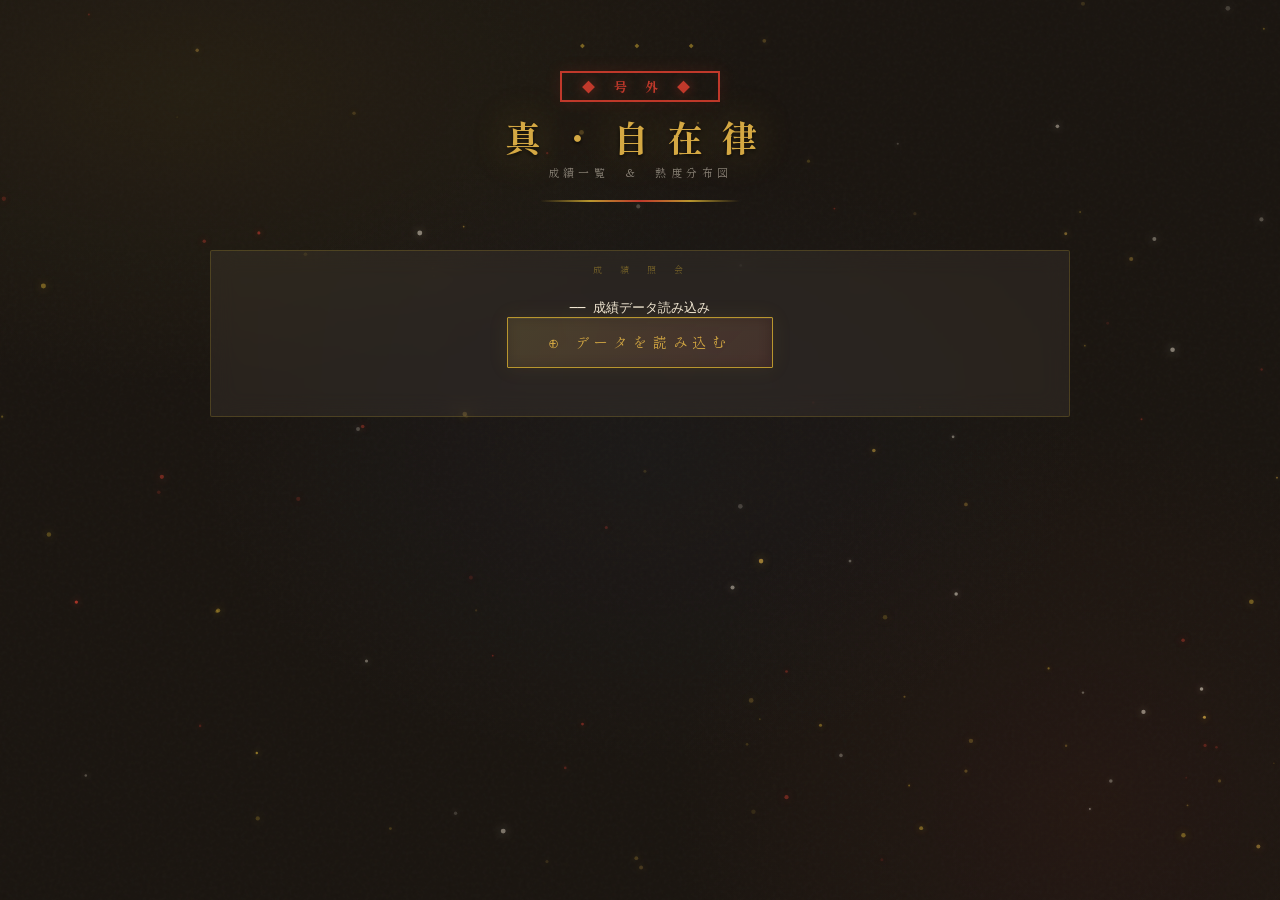
==== calc.html @ 0fa03306 "Update calc.html" ====
<!DOCTYPE html>
<html lang="ja">
<head>
<meta charset="UTF-8">
<meta name="viewport" content="width=device-width, initial-scale=1.0">
<title>自在律 成績計算機</title>
<style>
  @import url('https://fonts.googleapis.com/css2?family=Shippori+Mincho:wght@400;500;600;700;800&family=DM+Mono:wght@300;400;500&family=Noto+Serif+JP:wght@400;700&display=swap');

  :root {
    --bg:        #1a1510;
    --bg2:       #221c15;
    --paper:     #f2e8d5;
    --paper2:    #e8dcc4;
    --ink:       #1a1208;
    --red:       #c0392b;
    --red2:      #e74c3c;
    --gold:      #b8962e;
    --gold2:     #d4a843;
    --indigo:    #2c3e6b;
    --green:     #2d6b3e;
    --surface:   rgba(242,232,213,0.08);
    --surface2:  rgba(242,232,213,0.13);
    --glass:     rgba(242,232,213,0.06);
    --border:    rgba(184,150,46,0.25);
    --border2:   rgba(184,150,46,0.5);
    --text:      #f2e8d5;
    --text-muted: rgba(242,232,213,0.5);
    --text-dim:  rgba(242,232,213,0.2);
    --hit:       #4caf78;
    --miss:      #e05252;
  }

  *, *::before, *::after { box-sizing: border-box; margin: 0; padding: 0; }

  html, body {
    min-height: 100vh;
    background: var(--bg);
    color: var(--text);
    font-family: 'DM Mono', monospace;
    font-size: 13px;
  }

  /* ── ノイズ・グラデ背景 ── */
  body::before {
    content: '';
    position: fixed; inset: 0; pointer-events: none; z-index: 0;
    background:
      radial-gradient(ellipse 80% 60% at 15% 10%, rgba(184,150,46,0.07) 0%, transparent 55%),
      radial-gradient(ellipse 60% 80% at 85% 90%, rgba(192,57,43,0.06) 0%, transparent 55%),
      radial-gradient(ellipse 50% 50% at 50% 50%, rgba(44,62,107,0.08) 0%, transparent 70%);
  }
  body::after {
    content: '';
    position: fixed; inset: 0; pointer-events: none; z-index: 1;
    background-image: url("data:image/svg+xml,%3Csvg viewBox='0 0 256 256' xmlns='http://www.w3.org/2000/svg'%3E%3Cfilter id='noise'%3E%3CfeTurbulence type='fractalNoise' baseFrequency='0.9' numOctaves='4' stitchTiles='stitch'/%3E%3C/filter%3E%3Crect width='100%25' height='100%25' filter='url(%23noise)' opacity='0.04'/%3E%3C/svg%3E");
    opacity: 0.6;
  }

  #app { max-width: 900px; margin: 0 auto; padding: 40px 20px; position: relative; z-index: 2; }

  /* ── ヘッダー ── */
  header {
    text-align: center;
    margin-bottom: 48px;
    position: relative;
  }
  header::before {
    content: '◆　　　◆　　　◆';
    display: block;
    font-size: 8px;
    color: var(--gold);
    letter-spacing: 0.8em;
    margin-bottom: 20px;
    opacity: 0.6;
  }
  header::after {
    content: '';
    display: block;
    height: 2px;
    margin: 20px auto 0;
    width: 200px;
    background: linear-gradient(90deg, transparent, var(--gold), var(--red), var(--gold), transparent);
  }
  .title-jp {
    font-family: 'Shippori Mincho', serif;
    font-size: clamp(22px, 6vw, 36px);
    font-weight: 700;
    color: var(--gold2);
    letter-spacing: 0.5em;
    line-height: 1;
    text-shadow: 0 0 40px rgba(184,150,46,0.4), 0 2px 4px rgba(0,0,0,0.8);
  }
  .title-sub {
    font-family: 'Shippori Mincho', serif;
    font-size: 11px;
    color: var(--text-muted);
    letter-spacing: 0.4em;
    margin-top: 10px;
  }
  .title-stamp {
    display: inline-block;
    border: 2px solid var(--red);
    color: var(--red);
    font-family: 'Shippori Mincho', serif;
    font-weight: 700;
    font-size: 13px;
    letter-spacing: 0.6em;
    padding: 4px 20px;
    margin-bottom: 16px;
    text-shadow: 0 0 12px rgba(192,57,43,0.5);
    box-shadow: 0 0 16px rgba(192,57,43,0.15), inset 0 0 8px rgba(192,57,43,0.05);
  }

  /* ── ガラスカード共通 ── */
  .glass {
    background: var(--glass);
    backdrop-filter: blur(16px) saturate(180%);
    -webkit-backdrop-filter: blur(16px) saturate(180%);
    border: 1px solid var(--border);
    border-radius: 2px;
    position: relative;
  }
  .glass::before {
    content: '';
    position: absolute; inset: 0;
    border-radius: 2px;
    background: linear-gradient(135deg, rgba(242,232,213,0.05) 0%, transparent 60%);
    pointer-events: none;
  }

  /* ── Sheets ゾーン ── */
  #sheets-zone {
    padding: 48px 24px;
    text-align: center;
    background: var(--glass);
    backdrop-filter: blur(12px);
    -webkit-backdrop-filter: blur(12px);
    border: 1px solid var(--border);
    border-radius: 2px;
    position: relative;
    overflow: hidden;
  }
  #sheets-zone::after {
    content: '成　績　照　会';
    position: absolute; top: 12px; left: 50%; transform: translateX(-50%);
    font-family: 'Shippori Mincho', serif;
    font-size: 9px; letter-spacing: 0.5em;
    color: var(--gold); opacity: 0.5;
  }
  #sheets-load-btn {
    background: linear-gradient(135deg, rgba(184,150,46,0.15), rgba(192,57,43,0.1));
    backdrop-filter: blur(8px);
    border: 1px solid var(--gold);
    color: var(--gold2);
    padding: 14px 40px;
    border-radius: 1px;
    cursor: pointer;
    font-family: 'Shippori Mincho', serif;
    font-size: 14px;
    letter-spacing: 0.4em;
    transition: all 0.3s;
    box-shadow: 0 0 20px rgba(184,150,46,0.1), inset 0 1px 0 rgba(255,255,255,0.05);
  }
  #sheets-load-btn:hover {
    background: linear-gradient(135deg, rgba(184,150,46,0.3), rgba(192,57,43,0.2));
    box-shadow: 0 0 30px rgba(184,150,46,0.25);
    color: var(--gold2);
  }
  #sheets-load-btn:disabled { opacity: 0.3; cursor: not-allowed; }
  #sheets-status { font-size: 11px; margin-top: 16px; display: none; font-family: 'Shippori Mincho', serif; letter-spacing: 0.1em; }
  #sheets-status.visible { display: block; }
  #sheets-status.loading { color: var(--gold); animation: pulse 1.5s infinite; }
  #sheets-status.ok  { color: var(--hit); }
  #sheets-status.err { color: var(--miss); }

  /* ── file-info ── */
  #file-info { display: none; background: var(--surface); border: 1px solid var(--border); padding: 14px 20px; margin-top: 12px; align-items: center; gap: 12px; }
  #file-info.visible { display: flex; }
  .file-name { color: var(--gold2); flex: 1; font-family: 'Shippori Mincho', serif; letter-spacing: 0.1em; }
  .file-rows { color: var(--text-muted); font-size: 11px; }

  /* ── 期間フィルタ ── */
  #period-filter {
    display: none; background: var(--surface);
    backdrop-filter: blur(8px);
    border: 1px solid var(--border);
    padding: 14px 20px; margin-top: 12px;
    gap: 12px; align-items: center; flex-wrap: wrap;
  }
  #period-filter.visible { display: flex; }
  .period-label { font-family: 'Shippori Mincho', serif; font-size: 12px; color: var(--gold); letter-spacing: 0.2em; }
  #period-filter input[type="date"] {
    background: rgba(0,0,0,0.3); border: 1px solid var(--border);
    color: var(--text); padding: 6px 10px;
    font-family: 'DM Mono', monospace; font-size: 12px; border-radius: 1px;
  }
  #period-filter input[type="date"]:focus { outline: none; border-color: var(--gold); }
  .period-sep { color: var(--text-muted); }
  #period-count { font-size: 11px; color: var(--gold2); margin-left: auto; }

  /* ── divider ── */
  .divider {
    height: 1px;
    background: linear-gradient(90deg, transparent, var(--border2), transparent);
    margin: 32px 0;
    position: relative;
  }
  .divider::after {
    content: '◇';
    position: absolute; left: 50%; top: 50%;
    transform: translate(-50%, -50%);
    color: var(--gold); font-size: 8px;
    background: var(--bg); padding: 0 8px;
  }

  /* ── section-title ── */
  .section-title {
    font-family: 'Shippori Mincho', serif;
    font-size: 13px; font-weight: 600;
    color: var(--gold2); letter-spacing: 0.3em;
    margin-bottom: 16px; padding-bottom: 10px;
    border-bottom: 1px solid var(--border);
    display: flex; align-items: center; gap: 8px;
  }
  .section-title::before { content: '▍'; color: var(--red); font-size: 16px; }

  /* ── アニメ ── */
  @keyframes fadeIn { from { opacity: 0; transform: translateY(10px); } to { opacity: 1; transform: translateY(0); } }
  @keyframes pulse  { 0%,100% { opacity: 0.4; } 50% { opacity: 1; } }

  /* ── Results ── */
  #results { display: none; margin-top: 32px; animation: fadeIn 0.5s ease; }
  #results.visible { display: block; }

  /* ── stat-card ── */
  .stats-grid { display: grid; grid-template-columns: repeat(auto-fit, minmax(140px, 1fr)); gap: 12px; margin-bottom: 32px; }
  .stat-card {
    background: var(--glass);
    backdrop-filter: blur(16px) saturate(200%);
    -webkit-backdrop-filter: blur(16px) saturate(200%);
    border: 1px solid var(--border);
    padding: 16px; position: relative; overflow: hidden;
    transition: transform 0.2s, box-shadow 0.2s;
  }
  .stat-card:hover { transform: translateY(-2px); box-shadow: 0 8px 32px rgba(0,0,0,0.3); }
  .stat-card::before { content: ''; position: absolute; top: 0; left: 0; right: 0; height: 2px; background: var(--gold); opacity: 0.5; }
  .stat-card::after  { content: ''; position: absolute; top: 0; right: 0; width: 40px; height: 40px; background: radial-gradient(circle at top right, rgba(184,150,46,0.08), transparent); }
  .stat-card.accent2::before { background: var(--indigo); }
  .stat-card.hit::before     { background: var(--hit); opacity: 1; }
  .stat-card.miss::before    { background: var(--miss); opacity: 1; }
  .stat-label { font-family: 'Shippori Mincho', serif; font-size: 10px; color: var(--text-muted); letter-spacing: 0.2em; margin-bottom: 10px; }
  .stat-value { font-size: 26px; font-weight: 500; color: var(--text); line-height: 1; font-family: 'DM Mono', monospace; }
  .stat-value.pct::after { content: '%'; font-size: 13px; color: var(--text-muted); margin-left: 2px; }
  .stat-sub { font-size: 10px; color: var(--text-muted); margin-top: 6px; }

  /* ── table ── */
  .table-wrap {
    background: var(--glass);
    backdrop-filter: blur(12px);
    -webkit-backdrop-filter: blur(12px);
    border: 1px solid var(--border);
    overflow-x: auto; /* スマホ横スクロール */
    margin-bottom: 32px;
    -webkit-overflow-scrolling: touch;
  }
  table { width: 100%; border-collapse: collapse; min-width: 480px; }
  thead th {
    background: rgba(184,150,46,0.08);
    padding: 10px 14px; text-align: left;
    font-family: 'Shippori Mincho', serif;
    font-size: 10px; color: var(--gold); letter-spacing: 0.2em;
    border-bottom: 1px solid var(--border2); white-space: nowrap;
  }
  tbody td { padding: 10px 14px; border-bottom: 1px solid var(--border); font-size: 12px; white-space: nowrap; }
  tbody tr:last-child td { border-bottom: none; }
  tbody tr:hover td { background: rgba(184,150,46,0.04); }

  .val-good    { color: var(--hit); }
  .val-bad     { color: var(--miss); }
  .val-neutral { color: var(--gold2); }
  .val-muted   { color: var(--text-muted); }

  /* ── 外れ解剖 ── */

  .miss-grid { display: grid; grid-template-columns: repeat(auto-fit, minmax(180px, 1fr)); gap: 16px; margin-bottom: 24px; }
  .miss-card {
    background: var(--glass);
    backdrop-filter: blur(12px);
    -webkit-backdrop-filter: blur(12px);
    border: 1px solid var(--border);
    padding: 16px;
  }
  .miss-card-title {
    font-family: 'Shippori Mincho', serif;
    font-size: 10px; color: var(--gold); letter-spacing: 0.2em;
    margin-bottom: 12px; padding-bottom: 8px;
    border-bottom: 1px solid var(--border);
  }
  .miss-row { display: flex; justify-content: space-between; align-items: center; padding: 5px 0; border-bottom: 1px solid var(--border); font-size: 12px; }
  .miss-row:last-child { border-bottom: none; }
  .miss-bar-wrap { flex: 1; margin: 0 10px; height: 2px; background: var(--border); }
  .miss-bar { height: 100%; background: linear-gradient(90deg, var(--red), var(--red2)); transition: width 0.5s ease; }
  .miss-pct   { color: var(--miss); font-size: 11px; min-width: 36px; text-align: right; }
  .miss-label { color: var(--text); min-width: 60px; font-family: 'Shippori Mincho', serif; }
  .miss-count { color: var(--text-muted); font-size: 11px; min-width: 28px; }

  /* ── TAB ── */
  .face-tabs { display: none; margin-top: 24px; border-bottom: 1px solid var(--border); }
  .face-tabs.visible { display: flex; }
  .face-tab {
    padding: 12px 24px;
    font-family: 'Shippori Mincho', serif;
    font-size: 13px; color: var(--text-muted);
    cursor: pointer; border: none;
    border-bottom: 2px solid transparent;
    background: none; letter-spacing: 0.3em; transition: all 0.2s;
  }
  .face-tab:hover { color: var(--text); }
  .face-tab.active { color: var(--gold2); border-bottom-color: var(--gold2); }
  .face-tab.ura.active { color: var(--miss); border-bottom-color: var(--miss); }
  .face-panel { display: none; }
  .face-panel.active { display: block; }

  /* ── EV ── */
  .ev-grid { display: grid; grid-template-columns: repeat(auto-fit, minmax(170px, 1fr)); gap: 12px; margin-bottom: 24px; }
  .ev-card {
    background: var(--glass);
    backdrop-filter: blur(16px);
    -webkit-backdrop-filter: blur(16px);
    border: 1px solid var(--border);
    padding: 16px; position: relative; overflow: hidden;
  }
  .ev-card::before { content: ''; position: absolute; top: 0; left: 0; right: 0; height: 2px; background: var(--gold); opacity: 0.4; }
  .ev-card.pos::before { background: var(--hit); opacity: 1; }
  .ev-card.neg::before { background: var(--miss); opacity: 1; }
  .ev-label { font-family: 'Shippori Mincho', serif; font-size: 10px; color: var(--text-muted); letter-spacing: 0.2em; margin-bottom: 8px; }
  .ev-value { font-size: 20px; font-weight: 500; line-height: 1; font-family: 'DM Mono', monospace; }
  .ev-sub   { font-size: 11px; color: var(--text-muted); margin-top: 6px; }

  /* ── BEST ── */
  .best-banner {
    background: linear-gradient(135deg, rgba(184,150,46,0.12), rgba(192,57,43,0.08));
    backdrop-filter: blur(16px);
    -webkit-backdrop-filter: blur(16px);
    border: 1px solid var(--gold);
    box-shadow: 0 0 24px rgba(184,150,46,0.1);
    padding: 16px 20px; margin-bottom: 24px;
    display: none; align-items: center; gap: 16px;
  }
  .best-banner.visible { display: flex; }
  .best-icon { font-size: 24px; }
  .best-main { flex: 1; }
  .best-title { font-family: 'Shippori Mincho', serif; font-size: 10px; color: var(--gold); letter-spacing: 0.3em; margin-bottom: 4px; }
  .best-val   { font-size: 20px; color: var(--gold2); font-weight: 500; font-family: 'DM Mono', monospace; }
  .best-detail{ font-family: 'Shippori Mincho', serif; font-size: 11px; color: var(--text-muted); margin-top: 4px; }

  /* ── X POST ── */
  .x-box { background: var(--glass); backdrop-filter: blur(12px); -webkit-backdrop-filter: blur(12px); border: 1px solid var(--border); padding: 20px; margin-bottom: 24px; }
  .x-post-text { width: 100%; background: rgba(0,0,0,0.3); border: 1px solid var(--border); color: var(--text); padding: 12px; font-family: 'DM Mono', monospace; font-size: 12px; line-height: 1.8; resize: vertical; min-height: 160px; }
  .x-post-text:focus { outline: none; border-color: var(--gold); }
  .x-actions { display: flex; gap: 8px; margin-top: 10px; align-items: center; flex-wrap: wrap; }
  .x-char { font-size: 11px; color: var(--text-muted); margin-left: auto; }
  .x-char.over { color: var(--miss); }
  .btn-x {
    background: linear-gradient(135deg, rgba(44,62,107,0.3), rgba(44,62,107,0.1));
    border: 1px solid rgba(100,130,200,0.4); color: #8ab4e8;
    padding: 7px 16px; cursor: pointer;
    font-family: 'Shippori Mincho', serif; font-size: 12px; letter-spacing: 0.15em; transition: all 0.2s;
  }
  .btn-x:hover { background: rgba(44,62,107,0.5); }
  .btn-cp {
    background: transparent; border: 1px solid var(--border); color: var(--text-muted);
    padding: 7px 16px; cursor: pointer;
    font-family: 'Shippori Mincho', serif; font-size: 12px; letter-spacing: 0.1em; transition: all 0.2s;
  }
  .btn-cp:hover { border-color: var(--gold); color: var(--gold); }

  /* ── reset / error ── */
  #reset-btn {
    display: none; background: transparent; border: 1px solid var(--border);
    color: var(--text-muted); padding: 8px 20px; cursor: pointer;
    font-family: 'Shippori Mincho', serif; font-size: 12px; letter-spacing: 0.15em;
    margin-top: 8px; transition: all 0.2s;
  }
  #reset-btn:hover { border-color: var(--red); color: var(--miss); }
  #reset-btn.visible { display: inline-block; }
  .error-msg { color: var(--miss); font-size: 11px; margin-top: 8px; display: none; font-family: 'Shippori Mincho', serif; }
  .error-msg.visible { display: block; }

  /* ── クロス分析 ── */
  .cross-selectors { display: flex; align-items: center; gap: 16px; margin-bottom: 16px; flex-wrap: wrap; }
  .cross-sel-group { display: flex; align-items: center; gap: 8px; }
  .cross-sel-label { font-family: 'Shippori Mincho', serif; font-size: 11px; color: var(--gold); letter-spacing: 0.2em; }
  .cross-sel-sep { font-family: 'Shippori Mincho', serif; font-size: 18px; color: var(--red); opacity: 0.7; }
  .cross-select {
    background: rgba(0,0,0,0.4); border: 1px solid var(--border);
    color: var(--text); padding: 6px 12px;
    font-family: 'Shippori Mincho', serif; font-size: 12px;
    letter-spacing: 0.1em; cursor: pointer;
    backdrop-filter: blur(8px);
  }
  .cross-select:focus { outline: none; border-color: var(--gold); }
  .cross-legend { display: flex; align-items: center; gap: 16px; margin-bottom: 12px; flex-wrap: wrap; }
  .legend-item { display: flex; align-items: center; gap: 6px; font-size: 11px; color: var(--text-muted); font-family: 'Shippori Mincho', serif; }
  .legend-dot { width: 10px; height: 10px; border-radius: 50%; display: inline-block; }
  .legend-note { font-size: 10px; color: var(--text-dim); margin-left: auto; font-family: 'Shippori Mincho', serif; }
  .cross-table { width: 100%; border-collapse: collapse; min-width: 400px; }
  .cross-table th {
    background: rgba(184,150,46,0.08); padding: 8px 12px;
    font-family: 'Shippori Mincho', serif; font-size: 10px;
    color: var(--gold); letter-spacing: 0.15em;
    border-bottom: 1px solid var(--border2); border-right: 1px solid var(--border);
    white-space: nowrap; text-align: center;
  }
  .cross-table th.row-header { text-align: left; min-width: 80px; }
  .cross-table td {
    padding: 7px 10px; border-bottom: 1px solid var(--border); border-right: 1px solid var(--border);
    text-align: center; font-size: 11px; font-family: 'DM Mono', monospace;
    position: relative; transition: background 0.3s;
  }
  .cross-table td.row-label {
    font-family: 'Shippori Mincho', serif; font-size: 11px;
    color: var(--text-muted); text-align: left; white-space: nowrap;
    background: rgba(184,150,46,0.04);
  }
  .cross-table td.sparse { opacity: 0.3; }
  .cross-val { font-size: 12px; font-weight: 500; }
  .cross-count { font-size: 9px; color: var(--text-dim); display: block; margin-top: 2px; }

  /* ── 場別ソート ── */
  .sortable { cursor: pointer; user-select: none; }
  .sortable:hover { color: var(--gold2); }
  .sort-icon { margin-left: 4px; font-size: 8px; opacity: 0.6; }
  .geo-reset-btn {
    background: transparent; border: 1px solid var(--border);
    color: var(--text-muted); padding: 4px 12px; cursor: pointer;
    font-family: 'Shippori Mincho', serif; font-size: 11px;
    letter-spacing: 0.1em; transition: all 0.2s;
  }
  .geo-reset-btn:hover { border-color: var(--gold); color: var(--gold); }
  .venue-header-row { display: flex; align-items: center; gap: 12px; margin-bottom: 16px; padding-bottom: 10px; border-bottom: 1px solid var(--border); }
  .venue-header-row .section-title { margin-bottom: 0; border-bottom: none; padding-bottom: 0; flex: 1; }

  /* ── スマホ対応 ── */
  @media (max-width: 600px) {
    #app { padding: 24px 14px; }
    .stats-grid { grid-template-columns: repeat(2, 1fr); }
    .ev-grid { grid-template-columns: repeat(2, 1fr); }
    .miss-grid { grid-template-columns: 1fr; }
    .face-tab { padding: 10px 14px; font-size: 12px; letter-spacing: 0.15em; }
    .title-jp { letter-spacing: 0.3em; }
    .x-actions { flex-direction: column; align-items: stretch; }
    .x-char { margin-left: 0; }
    .best-banner { flex-direction: column; align-items: flex-start; gap: 8px; }
  }
</style>
</head>
<body>
<canvas id="particle-canvas" style="position:fixed;inset:0;pointer-events:none;z-index:0;"></canvas>
<script>
(function(){
  const canvas = document.getElementById('particle-canvas');
  const ctx = canvas.getContext('2d');
  let W, H, particles = [];

  function resize() {
    W = canvas.width  = window.innerWidth;
    H = canvas.height = window.innerHeight;
  }
  window.addEventListener('resize', resize);
  resize();

  const COLORS = [
    'rgba(184,150,46,',   // 金
    'rgba(212,168,67,',   // 明金
    'rgba(192,57,43,',    // 朱
    'rgba(242,232,213,',  // 紙白
  ];

  function rand(a, b) { return a + Math.random() * (b - a); }

  function Particle() {
    this.reset = function() {
      this.x    = rand(0, W);
      this.y    = rand(0, H);
      this.vx   = rand(-0.3, 0.3);
      this.vy   = rand(-0.6, -0.1);
      this.size = rand(0.8, 2.5);
      this.life = rand(0.4, 1.0);
      this.decay= rand(0.0015, 0.004);
      this.color= COLORS[Math.floor(Math.random() * COLORS.length)];
      this.twinkle = rand(0, Math.PI * 2);
    };
    this.reset();
    this.y = rand(0, H); // 初期位置をバラけさせる
  }

  for (let i = 0; i < 120; i++) particles.push(new Particle());

  function draw() {
    ctx.clearRect(0, 0, W, H);
    particles.forEach(p => {
      p.twinkle += 0.04;
      const alpha = p.life * (0.7 + 0.3 * Math.sin(p.twinkle));
      ctx.beginPath();
      ctx.arc(p.x, p.y, p.size, 0, Math.PI * 2);
      ctx.fillStyle = p.color + alpha + ')';
      ctx.shadowBlur  = p.size * 4;
      ctx.shadowColor = p.color + '0.8)';
      ctx.fill();
      ctx.shadowBlur = 0;

      p.x += p.vx;
      p.y += p.vy;
      p.life -= p.decay;

      if (p.life <= 0 || p.y < -10) p.reset();
    });
    requestAnimationFrame(draw);
  }
  draw();
})();
</script>
<div id="app">

  <header>
    <div class="title-stamp">◆ 号 外 ◆</div>
    <div class="title-jp">真・自在律</div>
    <div class="title-sub">成績一覧　＆　熱度分布図</div>
  </header>

  <div id="sheets-zone">
    <div class="sheets-title">── 成績データ読み込み</div>
    <input type="hidden" id="sheets-id-input" value="1S9U_AR4dM8tKTUTKx3_wAJBLW5x4zB3h7annjv7z8iw">
    <input type="hidden" id="sheets-name-input" value="データ入力">
    <button id="sheets-load-btn" onclick="loadSheet()">⊕ データを読み込む</button>
    <div id="sheets-status"></div>
  </div>

  <div id="file-info">
    <span class="file-name" id="file-name-text">—</span>
    <span class="file-rows" id="file-rows-text">—</span>
  </div>

  <div class="error-msg" id="error-msg"></div>
  <button id="reset-btn" onclick="resetAll()">× リセット</button>

  <!-- 期間フィルタのみ -->
  <div id="period-filter">
    <span class="period-label">期間</span>
    <input type="date" id="f-date-from">
    <span class="period-sep">〜</span>
    <input type="date" id="f-date-to">
    <span id="period-count">— レース</span>
  </div>

  <!-- TAB -->
  <div class="face-tabs" id="face-tabs">
    <button class="face-tab active" onclick="switchFace('omote')">&#34920; &#8212;&#8212; &#21213;&#21106;&#12398;&#35352;&#37682;</button>
    <button class="face-tab ura" onclick="switchFace('ura')">裏 ── 条件別　強度</button>
  </div>
  <!-- omote -->
  <div id="face-omote" class="face-panel active">
    <div id="ev-section" style="display:none;margin-top:24px;">
      <div class="section-title">&#8212;&#8212; &#26399;&#24453;&#20516; &#12480;&#12483;&#12471;&#12517;&#12508;&#12540;&#12489;</div>
      <div class="ev-grid" id="ev-cards"></div>
      <div class="best-banner" id="best-banner">
        <div class="best-icon">&#127942;</div>
        <div class="best-main">
          <div class="best-title">&#26368;&#39640;&#37197;&#24403;</div>
          <div class="best-val" id="best-val">&#8212;</div>
          <div class="best-detail" id="best-detail">&#8212;</div>
        </div>
      </div>
      <div class="section-title">&#8212;&#8212; X &#25295;&#31295;&#25991; &#29983;&#25104;</div>
      <div class="x-box">
        <textarea class="x-post-text" id="x-post-text" readonly></textarea>
        <div class="x-actions">
          <button class="btn-x" onclick="openX()">X へ投稿</button>
          <button class="btn-cp" onclick="copyX()">&#12467;&#12500;&#12540;</button>
          <span class="x-char" id="x-char">0 / 280</span>
        </div>
      </div>
      <div class="divider"></div>
    </div>
  <!-- 成績サマリ -->
  <div id="results">
    <div class="section-title">── 総合成績</div>
    <div class="stats-grid" id="overview-stats"></div>
    <div class="divider"></div>
    <div class="section-title">── 令別　精度</div>
    <div class="stats-grid" id="rei-stats"></div>
    <div class="divider"></div>
    <div class="section-title">── 券種別　回収率</div>
    <div class="table-wrap">
      <table>
        <thead><tr><th>令</th><th>券種</th><th>点数</th><th>投資額</th><th>払戻合計</th><th>回収率</th><th>的中数</th></tr></thead>
        <tbody id="券種-tbody"></tbody>
      </table>
    </div>
    <div class="divider"></div>
    <div class="venue-header-row">
      <div class="section-title">── 開催場別　的中率</div>
      <button class="geo-reset-btn" onclick="resetVenueGeo()">地理順</button>
    </div>
    <div class="table-wrap">
      <table>
        <thead><tr>
          <th class="sortable" onclick="sortVenue('venue')">開催場 <span class="sort-icon" id="si-venue">▲▼</span></th>
          <th class="sortable" onclick="sortVenue('total')">レース数 <span class="sort-icon" id="si-total">▲▼</span></th>
          <th class="sortable" onclick="sortVenue('hits')">的中数 <span class="sort-icon" id="si-hits">▲▼</span></th>
          <th class="sortable" onclick="sortVenue('hitRate')">的中率 <span class="sort-icon" id="si-hitRate">▲▼</span></th>
          <th class="sortable" onclick="sortVenue('seiRate')">晴天令T率 <span class="sort-icon" id="si-seiRate">▲▼</span></th>
          <th class="sortable" onclick="sortVenue('koRate')">荒天令T率 <span class="sort-icon" id="si-koRate">▲▼</span></th>
        </tr></thead>
        <tbody id="venue-tbody"></tbody>
      </table>
    </div>
  </div>

  </div><!-- /face-omote -->
  <!-- ura -->
  <div id="face-ura" class="face-panel">
    <div id="cross-analysis" style="margin-top:24px;">
      <div class="section-title">── 条件別　強度マップ</div>

      <!-- 軸セレクタ -->
      <div class="cross-selectors">
        <div class="cross-sel-group">
          <span class="cross-sel-label">行　軸</span>
          <select id="cross-row-axis" class="cross-select" onchange="renderCross()">
            <option value="venue">開催場</option>
            <option value="tenun">天雲指数</option>
            <option value="rei">令種</option>
            <option value="kimari">決まり手</option>
          </select>
        </div>
        <div class="cross-sel-sep">×</div>
        <div class="cross-sel-group">
          <span class="cross-sel-label">列　軸</span>
          <select id="cross-col-axis" class="cross-select" onchange="renderCross()">
            <option value="tenun">天雲指数</option>
            <option value="venue">開催場</option>
            <option value="rei">令種</option>
            <option value="kimari">決まり手</option>
          </select>
        </div>
      </div>

      <div class="cross-legend">
        <span class="legend-item"><span class="legend-dot" style="background:var(--miss)"></span>低</span>
        <span class="legend-item"><span class="legend-dot" style="background:var(--gold)"></span>中</span>
        <span class="legend-item"><span class="legend-dot" style="background:var(--hit)"></span>高</span>
        <span class="legend-note">※ 5件未満は薄表示</span>
      </div>

      <div class="table-wrap" id="cross-table-wrap">
        <div id="cross-table-inner"></div>
      </div>
    </div>
  </div><!-- /face-ura -->

</div>
<script>
// ── State ────────────────────────────────────────────────────
let _allRows = [];

// ── Google Sheets API（APIキー方式） ─────────────────────────
const SHEETS_API_KEY = 'AIzaSyBSjIboD5mR-Zv0GA-xVd6tpjf04lWNepM'; // ← 発行したAPIキーに差し替え

async function loadSheet() {
  const sid   = document.getElementById('sheets-id-input').value.trim();
  const sname = document.getElementById('sheets-name-input').value.trim() || 'データ入力';
  if (!sid) { setStatus('Spreadsheet IDを入力してください', 'err'); return; }

  document.getElementById('sheets-load-btn').disabled = true;
  setStatus('① APIキー確認中...', 'loading');

  const url = `https://sheets.googleapis.com/v4/spreadsheets/${sid}/values/${encodeURIComponent(sname)}?key=${SHEETS_API_KEY}`;

  try {
    setStatus('② シートへ接続中...', 'loading');

    const controller = new AbortController();
    const timeout = setTimeout(() => controller.abort(), 10000);

    const res = await fetch(url, { signal: controller.signal });
    clearTimeout(timeout);

    setStatus('③ データ解析中...', 'loading');

    if (!res.ok) {
      const errJson = await res.json().catch(() => ({}));
      const code = res.status;
      const msg  = errJson.error?.message || res.statusText || '不明';
      throw new Error(`HTTP ${code}: ${msg}`);
    }

    const json = await res.json();
    const values = json.values;
    if (!values || values.length < 2) { setStatus('データが見つかりませんでした（シート名を確認してください）', 'err'); return; }

    const headers = values[0].map(h => String(h).trim());
    const rows = [];
    for (let i = 1; i < values.length; i++) {
      const r = values[i];
      if (!r || r.every(v => !v)) continue;
      const obj = {};
      headers.forEach((h, idx) => { obj[h] = r[idx] !== undefined ? String(r[idx]).trim() : ''; });
      rows.push(obj);
    }
    if (rows.length === 0) { setStatus('有効なデータ行がありませんでした', 'err'); return; }

    _allRows = rows;
    setStatus('✓ ' + rows.length.toLocaleString() + ' レース読み込み完了', 'ok');
    document.getElementById('file-info').classList.add('visible');
    document.getElementById('file-name-text').textContent = sname;
    document.getElementById('file-rows-text').textContent = rows.length.toLocaleString() + ' レース';
    document.getElementById('sheets-zone').style.display = 'none';
    document.getElementById('period-filter').classList.add('visible');
    document.getElementById('period-count').textContent =
      rows.length.toLocaleString() + ' / ' + rows.length.toLocaleString() + ' レース';
    ['f-date-from','f-date-to'].forEach(id => {
      document.getElementById(id).addEventListener('change', onPeriodChange);
      document.getElementById(id).addEventListener('input', onPeriodChange);
    });
    renderAll(rows);
  } catch (err) {
    if (err.name === 'AbortError') {
      setStatus('タイムアウト: ネットワーク接続を確認してください', 'err');
    } else {
      setStatus('エラー: ' + err.message, 'err');
    }
  } finally {
    document.getElementById('sheets-load-btn').disabled = false;
  }
}

function setStatus(msg, type) {
  const el = document.getElementById('sheets-status');
  el.textContent = msg;
  el.className = 'visible ' + type;
}

// ── 列名定数 ─────────────────────────────────────────────────
const COL = {
  date: 'レース日', venue: '開催場', tenun: '天雲指数',
  seiTF: '晴天令 T/F', koTF: '荒天令 T/F', hantei: '総合判定',
  kimari: '決まり手', odds3tan: '3連単オッズ', odds3fuku: '3連複オッズ', odds2tan: '2車単オッズ',
};

function toFloat(v) { const n = parseFloat(v); return isNaN(n) ? 0 : n; }
const get    = (row, key) => (row[key] || '').trim();
const isHit  = row => { const v = get(row, COL.hantei); return v.includes('的中') && !v.includes('不的中'); };
const isSeiT = row => get(row, COL.seiTF) === 'T';
const isKoT  = row => get(row, COL.koTF)  === 'T';

// ── 期間フィルタ ─────────────────────────────────────────────
function getFilteredRows() {
  const from = document.getElementById('f-date-from').value;
  const to   = document.getElementById('f-date-to').value;
  return _allRows.filter(row => {
    const d = get(row, COL.date).replace(/\//g, '-');
    if (from && d < from) return false;
    if (to   && d > to)   return false;
    return true;
  });
}

function onPeriodChange() {
  const rows = getFilteredRows();
  document.getElementById('period-count').textContent =
    `${rows.length.toLocaleString()} / ${_allRows.length.toLocaleString()} レース`;
  renderAll(rows);
}

// ── Analysis ─────────────────────────────────────────────────
function analyze(rows) {
  const total = rows.length;
  const empty = { payout:0, hitCount:0, invest:0, recovery:0 };
  if (total === 0) return { total:0, hits:0, hitRate:0, seiT:0, seiRate:0, koT:0, koRate:0, totalInvest:0, totalPayout:0, totalRecovery:0, kiken:{s3tan:empty,s3fuku:empty,k3fuku:empty,k2tan:empty}, venues:{} };

  const hits    = rows.filter(isHit).length;
  const seiTCnt = rows.filter(isSeiT).length;
  const koTCnt  = rows.filter(isKoT).length;
  const totalInvest = total * 1000;

  const calcKiken = (tfFn, oddsKey, investPerRace) => {
    let payout = 0, hitCount = 0;
    rows.forEach(row => { if (tfFn(row)) { const o = toFloat(get(row, oddsKey)); if (o > 0) { payout += o * 100; hitCount++; } } });
    const invest = total * investPerRace;
    return { payout, hitCount, invest, recovery: invest > 0 ? payout/invest*100 : 0 };
  };

  const s3tan  = calcKiken(isSeiT, COL.odds3tan,  400);
  const s3fuku = calcKiken(isSeiT, COL.odds3fuku, 100);
  const k3fuku = calcKiken(isKoT,  COL.odds3fuku, 200);
  const k2tan  = calcKiken(isKoT,  COL.odds2tan,  300);
  const totalPayout   = s3tan.payout + s3fuku.payout + k3fuku.payout + k2tan.payout;
  const totalRecovery = totalInvest > 0 ? totalPayout/totalInvest*100 : 0;

  const venueMap = {};
  rows.forEach(row => {
    const v = get(row, COL.venue) || '不明';
    if (!venueMap[v]) venueMap[v] = {total:0, hits:0, seiT:0, koT:0};
    venueMap[v].total++;
    if (isHit(row))  venueMap[v].hits++;
    if (isSeiT(row)) venueMap[v].seiT++;
    if (isKoT(row))  venueMap[v].koT++;
  });

  return { total, hits, hitRate: hits/total*100, seiT:seiTCnt, seiRate:seiTCnt/total*100, koT:koTCnt, koRate:koTCnt/total*100, totalInvest, totalPayout, totalRecovery, kiken:{s3tan,s3fuku,k3fuku,k2tan}, venues:venueMap };
}

// ── Render ───────────────────────────────────────────────────
function renderAll(rows) {
  const result = analyze(rows);
  renderStats(result);
  renderEV(result, rows);
  renderXPost(result, rows);
  window._lastRows = rows;
  document.getElementById('face-tabs').classList.add('visible');
  renderCross();
}

// ── 競輪場地理順（北→南） ─────────────────────────────────────
const GEO_ORDER = ['函館','青森','いわき平','前橋','取手','松戸','川崎','西武園','京王閣','立川','小田原','伊東','静岡','名古屋','岐阜','大垣','豊橋','富山','松阪','四日市','向日町','和歌山','岸和田','玉野','広島','防府','高松','高知','松山','小倉'];

// ── 場別ソート状態 ─────────────────────────────────────────────
let _venueData = [];
let _venueSortCol = null, _venueSortDir = 1;

function renderVenueTable(entries) {
  document.getElementById('venue-tbody').innerHTML = entries.map(v => {
    const hr = (v.hits/v.total*100).toFixed(1);
    const sr = (v.seiT/v.total*100).toFixed(1);
    const kr = (v.koT/v.total*100).toFixed(1);
    const cls = parseFloat(hr)>=30?'val-good':parseFloat(hr)>=15?'val-neutral':'val-bad';
    return `<tr><td>${v.venue}</td><td class="val-muted">${v.total}</td><td class="val-muted">${v.hits}</td><td class="${cls}">${hr}%</td><td>${sr}%</td><td>${kr}%</td></tr>`;
  }).join('');
}

function sortVenue(col) {
  if (_venueSortCol === col) {
    _venueSortDir *= -1;
  } else {
    _venueSortCol = col;
    _venueSortDir = -1;
  }
  // アイコンリセット
  ['venue','total','hits','hitRate','seiRate','koRate'].forEach(c => {
    const el = document.getElementById('si-' + c);
    if (el) el.textContent = '▲▼';
  });
  const el = document.getElementById('si-' + col);
  if (el) el.textContent = _venueSortDir === 1 ? '▲' : '▼';

  const sorted = [..._venueData].sort((a, b) => {
    let av, bv;
    if (col === 'venue')   { av = a.venue; bv = b.venue; return av.localeCompare(bv, 'ja') * _venueSortDir; }
    if (col === 'total')   { av = a.total; bv = b.total; }
    if (col === 'hits')    { av = a.hits;  bv = b.hits; }
    if (col === 'hitRate') { av = a.hits/a.total; bv = b.hits/b.total; }
    if (col === 'seiRate') { av = a.seiT/a.total; bv = b.seiT/b.total; }
    if (col === 'koRate')  { av = a.koT/a.total;  bv = b.koT/b.total; }
    return (av - bv) * _venueSortDir;
  });
  renderVenueTable(sorted);
}

function resetVenueGeo() {
  _venueSortCol = null;
  ['venue','total','hits','hitRate','seiRate','koRate'].forEach(c => {
    const el = document.getElementById('si-' + c);
    if (el) el.textContent = '▲▼';
  });
  const geoSorted = [..._venueData].sort((a, b) => {
    const ai = GEO_ORDER.indexOf(a.venue), bi = GEO_ORDER.indexOf(b.venue);
    const an = ai === -1 ? 999 : ai, bn = bi === -1 ? 999 : bi;
    return an - bn;
  });
  renderVenueTable(geoSorted);
}

function renderStats(result) {
  const { total, hits, hitRate, seiT, seiRate, koT, koRate, totalInvest, totalPayout, totalRecovery, kiken, venues } = result;

  document.getElementById('overview-stats').innerHTML = `
    <div class="stat-card"><div class="stat-label">対象レース数</div><div class="stat-value">${total.toLocaleString()}</div><div class="stat-sub">レース</div></div>
    <div class="stat-card hit"><div class="stat-label">的中数</div><div class="stat-value">${hits}</div><div class="stat-sub">/ ${total} レース</div></div>
    <div class="stat-card hit"><div class="stat-label">的中率</div><div class="stat-value pct">${hitRate.toFixed(1)}</div><div class="stat-sub">総合判定</div></div>
    <div class="stat-card ${totalRecovery>=100?'hit':'miss'}"><div class="stat-label">総合回収率</div><div class="stat-value pct">${totalRecovery.toFixed(1)}</div><div class="stat-sub">${totalPayout.toLocaleString()}円 / ${totalInvest.toLocaleString()}円</div></div>`;

  document.getElementById('rei-stats').innerHTML = `
    <div class="stat-card accent2"><div class="stat-label">晴天令　的中数</div><div class="stat-value">${seiT}</div><div class="stat-sub">/ ${total} レース</div></div>
    <div class="stat-card accent2"><div class="stat-label">晴天令　精度</div><div class="stat-value pct">${seiRate.toFixed(1)}</div><div class="stat-sub">晴天令 T/F</div></div>
    <div class="stat-card"><div class="stat-label">荒天令　的中数</div><div class="stat-value">${koT}</div><div class="stat-sub">/ ${total} レース</div></div>
    <div class="stat-card"><div class="stat-label">荒天令　精度</div><div class="stat-value pct">${koRate.toFixed(1)}</div><div class="stat-sub">荒天令 T/F</div></div>`;

  const kikenRows = [
    {rei:'晴天令',type:'3連単',pts:4,data:kiken.s3tan},
    {rei:'晴天令',type:'3連複',pts:1,data:kiken.s3fuku},
    {rei:'荒天令',type:'3連複',pts:2,data:kiken.k3fuku},
    {rei:'荒天令',type:'2連単',pts:3,data:kiken.k2tan},
  ];
  document.getElementById('券種-tbody').innerHTML = kikenRows.map(({rei,type,pts,data}) => {
    const cls = data.recovery>=100?'val-good':data.recovery>=70?'val-neutral':'val-bad';
    return `<tr><td>${rei}</td><td>${type}</td><td class="val-muted">${pts}点</td><td class="val-muted">${data.invest.toLocaleString()}円</td><td>${data.payout.toLocaleString()}円</td><td class="${cls}">${data.recovery.toFixed(1)}%</td><td class="val-muted">${data.hitCount}回</td></tr>`;
  }).join('');

  // 場別データを保存してレース数順で初期表示
  _venueData = Object.entries(venues).map(([venue, v]) => ({ venue, ...v }));
  const initSorted = [..._venueData].sort((a, b) => b.total - a.total);
  renderVenueTable(initSorted);

  document.getElementById('results').classList.add('visible');
  document.getElementById('reset-btn').classList.add('visible');
}

// ── クロス分析 ───────────────────────────────────────────────
const AXIS_DEF = {
  venue:  { label: '開催場',   get: r => get(r, COL.venue) || '不明' },
  tenun:  { label: '天雲指数', get: r => {
    const v = parseInt(get(r, COL.tenun));
    if (isNaN(v)) return '不明';
    if (v === 0)  return '指数 0';
    if (v <= 33)  return '指数 33';
    if (v <= 67)  return '指数 67';
    return '指数 100';
  }},
  rei:    { label: '令種', get: r => {
    const s = get(r, COL.seiTF), k = get(r, COL.koTF);
    const st = s === 'TRUE' || s === 'T' || s === '1';
    const kt = k === 'TRUE' || k === 'T' || k === '1';
    if (st && kt) return '晴天T 荒天T';
    if (st)       return '晴天T 荒天F';
    if (kt)       return '晴天F 荒天T';
    return '晴天F 荒天F';
  }},
  kimari: { label: '決まり手', get: r => get(r, COL.kimariActual) || get(r, COL.kimari) || '不明' },
};

function hitRate(n, d) { return d > 0 ? n / d * 100 : null; }

function heatColor(pct) {
  if (pct === null) return 'rgba(255,255,255,0.03)';
  // 0%→朱, 50%→金, 100%→緑
  if (pct < 50) {
    const t = pct / 50;
    const r = Math.round(192 + (184 - 192) * t);
    const g = Math.round(57  + (150 - 57)  * t);
    const b = Math.round(43  + (46  - 43)  * t);
    return `rgba(${r},${g},${b},0.35)`;
  } else {
    const t = (pct - 50) / 50;
    const r = Math.round(184 + (45  - 184) * t);
    const g = Math.round(150 + (175 - 150) * t);
    const b = Math.round(46  + (100 - 46)  * t);
    return `rgba(${r},${g},${b},0.35)`;
  }
}

function renderCross() {
  const rows = window._lastRows;
  if (!rows || rows.length === 0) return;

  const rowKey = document.getElementById('cross-row-axis').value;
  const colKey = document.getElementById('cross-col-axis').value;
  if (rowKey === colKey) return;

  const rowDef = AXIS_DEF[rowKey];
  const colDef = AXIS_DEF[colKey];

  // 集計
  const map = {};
  const rowVals = new Set(), colVals = new Set();

  rows.forEach(r => {
    const rv = rowDef.get(r);
    const cv = colDef.get(r);
    rowVals.add(rv); colVals.add(cv);
    if (!map[rv]) map[rv] = {};
    if (!map[rv][cv]) map[rv][cv] = { total: 0, hits: 0 };
    map[rv][cv].total++;
    if (isHit(r)) map[rv][cv].hits++;
  });

  // 全的中数合計
  let totalHits = 0;
  Object.values(map).forEach(row =>
    Object.values(row).forEach(cell => { totalHits += cell.hits; })
  );

  // 行列ソート
  const sortVals = (vals, key) => {
    const arr = [...vals];
    if (key === 'venue') {
      return arr.sort((a, b) => {
        const ai = GEO_ORDER.indexOf(a), bi = GEO_ORDER.indexOf(b);
        return (ai === -1 ? 999 : ai) - (bi === -1 ? 999 : bi);
      });
    }
    if (key === 'tenun') {
      const order = ['指数 0','指数 33','指数 67','指数 100','不明'];
      return arr.sort((a, b) => order.indexOf(a) - order.indexOf(b));
    }
    return arr.sort((a, b) => a.localeCompare(b, 'ja'));
  };

  const sortedRows = sortVals(rowVals, rowKey);
  const sortedCols = sortVals(colVals, colKey);

  // HTML生成
  let html = '<table class="cross-table"><thead><tr>';
  html += `<th class="row-header">${rowDef.label} \\ ${colDef.label}</th>`;
  sortedCols.forEach(cv => { html += `<th>${cv}</th>`; });
  html += '</tr></thead><tbody>';

  sortedRows.forEach(rv => {
    html += `<tr><td class="row-label">${rv}</td>`;
    sortedCols.forEach(cv => {
      const cell = map[rv] && map[rv][cv];
      const sparse = !cell || cell.total < 5;
      if (!cell) {
        html += `<td class="sparse">—</td>`;
      } else {
        const pct = hitRate(cell.hits, totalHits);
        const bg  = heatColor(pct);
        const cls = sparse ? ' sparse' : '';
        html += `<td class="${cls}" style="background:${bg}">` +
          `<span class="cross-val">${pct !== null ? pct.toFixed(1) + '%' : '—'}</span>` +
          `<span class="cross-count">${cell.hits}/${cell.total}</span></td>`;
      }
    });
    html += '</tr>';
  });

  html += '</tbody></table>';
  document.getElementById('cross-table-inner').innerHTML = html;
}

// ── File Handling ────────────────────────────────────────────

function resetAll() {
  _allRows = [];
  _venueData = [];
  window._lastRows = null;
  document.getElementById('sheets-zone').style.display = '';
  document.getElementById('sheets-status').className = '';
  document.getElementById('sheets-status').textContent = '';
  document.getElementById('file-info').classList.remove('visible');
  document.getElementById('period-filter').classList.remove('visible');
  document.getElementById('results').classList.remove('visible');
  document.getElementById('reset-btn').classList.remove('visible');
  document.getElementById('error-msg').classList.remove('visible');
  document.getElementById('f-date-from').value = '';
  document.getElementById('f-date-to').value = '';
  document.getElementById('face-tabs').classList.remove('visible');
  document.getElementById('ev-section').style.display = 'none';
  document.getElementById('best-banner').classList.remove('visible');
  document.getElementById('x-post-text').value = '';
  document.getElementById('cross-table-inner').innerHTML = '';
  switchFace('omote');
}

// ── TAB ────────────────────────────────────────────────────
function switchFace(face) {
  document.getElementById('face-omote').classList.toggle('active', face === 'omote');
  document.getElementById('face-ura').classList.toggle('active', face === 'ura');
  var tabs = document.querySelectorAll('.face-tab');
  tabs[0].classList.toggle('active', face === 'omote');
  tabs[1].classList.toggle('active', face === 'ura');
}

// ── EV DASHBOARD ───────────────────────────────────────────
function renderEV(result, rows) {
  var total = result.total, hits = result.hits, hitRate = result.hitRate;
  var totalInvest = result.totalInvest, totalPayout = result.totalPayout;
  var kiken = result.kiken;
  var ev = totalPayout - totalInvest;
  var evPerRace = total > 0 ? Math.round(ev / total) : 0;
  var seiPayout = kiken.s3tan.payout + kiken.s3fuku.payout;
  var koPayout  = kiken.k3fuku.payout + kiken.k2tan.payout;
  var seiInvest = total * 500, koInvest = total * 500;
  var seiEV = seiPayout - seiInvest, koEV = koPayout - koInvest;

  // TT/TF/FT/FF
  var pat = {TT:0, TF:0, FT:0, FF:0};
  for (var i = 0; i < rows.length; i++) {
    var r = rows[i];
    var s = isSeiT(r), k = isKoT(r);
    if (s && k) pat.TT++; else if (s) pat.TF++; else if (k) pat.FT++; else pat.FF++;
  }

  function evCard(cls, label, val, sub) {
    return '<div class="ev-card ' + cls + '">' +
      '<div class="ev-label">' + label + '</div>' +
      '<div class="ev-value" style="color:' + (cls==='pos'?'var(--hit)':cls==='neg'?'var(--miss)':'var(--text)') + '">' + val + '</div>' +
      '<div class="ev-sub">' + sub + '</div></div>';
  }

  var sign = ev >= 0 ? '+' : '';
  var sSign = seiEV >= 0 ? '+' : '';
  var kSign = koEV >= 0 ? '+' : '';
  var ffPct = total > 0 ? (pat.FF / total * 100).toFixed(1) : '0.0';
  var sRec = seiInvest > 0 ? (seiPayout / seiInvest * 100).toFixed(1) : '0.0';
  var kRec = koInvest  > 0 ? (koPayout  / koInvest  * 100).toFixed(1) : '0.0';

  document.getElementById('ev-cards').innerHTML =
    evCard(ev>=0?'pos':'neg', '純損益', sign + ev.toLocaleString() + '円', '1レース平均 ' + (evPerRace>=0?'+':'') + evPerRace.toLocaleString() + '円') +
    evCard(seiEV>=0?'pos':'neg', '晴天令　回収', sSign + seiEV.toLocaleString() + '円', '回収率 ' + sRec + '%') +
    evCard(koEV>=0?'pos':'neg', '荒天令　回収', kSign + koEV.toLocaleString() + '円', '回収率 ' + kRec + '%') +
    evCard('', '令パターン', 'TT:' + pat.TT + ' TF:' + pat.TF + ' FT:' + pat.FT + ' FF:' + pat.FF, 'FF率 ' + ffPct + '%');

  // BEST HIT
  var bestRow = null, bestOdds = 0;
  for (var j = 0; j < rows.length; j++) {
    var rr = rows[j];
    if (!isSeiT(rr) && !isKoT(rr)) continue;
    var o = Math.max(toFloat(get(rr, COL.odds3tan)), toFloat(get(rr, COL.odds3fuku)), toFloat(get(rr, COL.odds2tan)));
    if (o > bestOdds) { bestOdds = o; bestRow = rr; }
  }
  if (bestRow) {
    document.getElementById('best-banner').classList.add('visible');
    var payout = Math.round(bestOdds * 100);
    document.getElementById('best-val').textContent = bestOdds.toFixed(1) + ' 倍 / ' + payout.toLocaleString() + ' 円';
    document.getElementById('best-detail').textContent = get(bestRow, COL.date) + ' ' + get(bestRow, COL.venue);
  }

  document.getElementById('ev-section').style.display = 'block';
}

// ── X POST ──────────────────────────────────────────────────
function renderXPost(result, rows) {
  var total = result.total, hits = result.hits;
  var hitRate = result.hitRate, totalRecovery = result.totalRecovery;
  var ev = result.totalPayout - result.totalInvest;
  var from = document.getElementById('f-date-from').value;
  var to   = document.getElementById('f-date-to').value;
  var period = (from || to) ? (from || '') + '〜' + (to || '') : '全期間';
  var sign = ev >= 0 ? '+' : '-';
  var bestOdds = 0, bestDate = '', bestVenue = '';
  for (var i = 0; i < rows.length; i++) {
    var r = rows[i];
    if (!isSeiT(r) && !isKoT(r)) continue;
    var o = Math.max(toFloat(get(r, COL.odds3tan)), toFloat(get(r, COL.odds3fuku)), toFloat(get(r, COL.odds2tan)));
    if (o > bestOdds) { bestOdds = o; bestDate = get(r, COL.date); bestVenue = get(r, COL.venue); }
  }
  var lines = [
    '【自在律 ' + period + ' 成績】',
    '',
    total + ' レース',
    '的中率 ' + hitRate.toFixed(1) + '% (' + hits + '/' + total + ')',
    '回収率 ' + totalRecovery.toFixed(1) + '%',
    '損益 ' + sign + Math.abs(ev).toLocaleString() + '円'
  ];
  if (bestOdds > 0) {
    lines.push('');
    lines.push('【最高配当】');
    lines.push(bestDate + ' ' + bestVenue);
    lines.push(bestOdds.toFixed(1) + ' 倍 / ' + Math.round(bestOdds*100).toLocaleString() + ' 円');
  }
  lines.push('');
  lines.push('#競輪 #自在律');
  var post = lines.join('\n');
  var ta = document.getElementById('x-post-text');
  var cc = document.getElementById('x-char');
  ta.value = post;
  cc.textContent = post.length + ' / 280';
  cc.classList.toggle('over', post.length > 280);
}

function openX() {
  var t = document.getElementById('x-post-text').value;
  window.open('https://twitter.com/intent/tweet?text=' + encodeURIComponent(t), '_blank');
}
function copyX() {
  var t = document.getElementById('x-post-text').value;
  navigator.clipboard.writeText(t).then(function() {
    var b = document.querySelector('.btn-cp');
    b.textContent = 'COPIED';
    setTimeout(function(){ b.textContent = 'COPY'; }, 1500);
  });
}

</script>
</body>
</html>
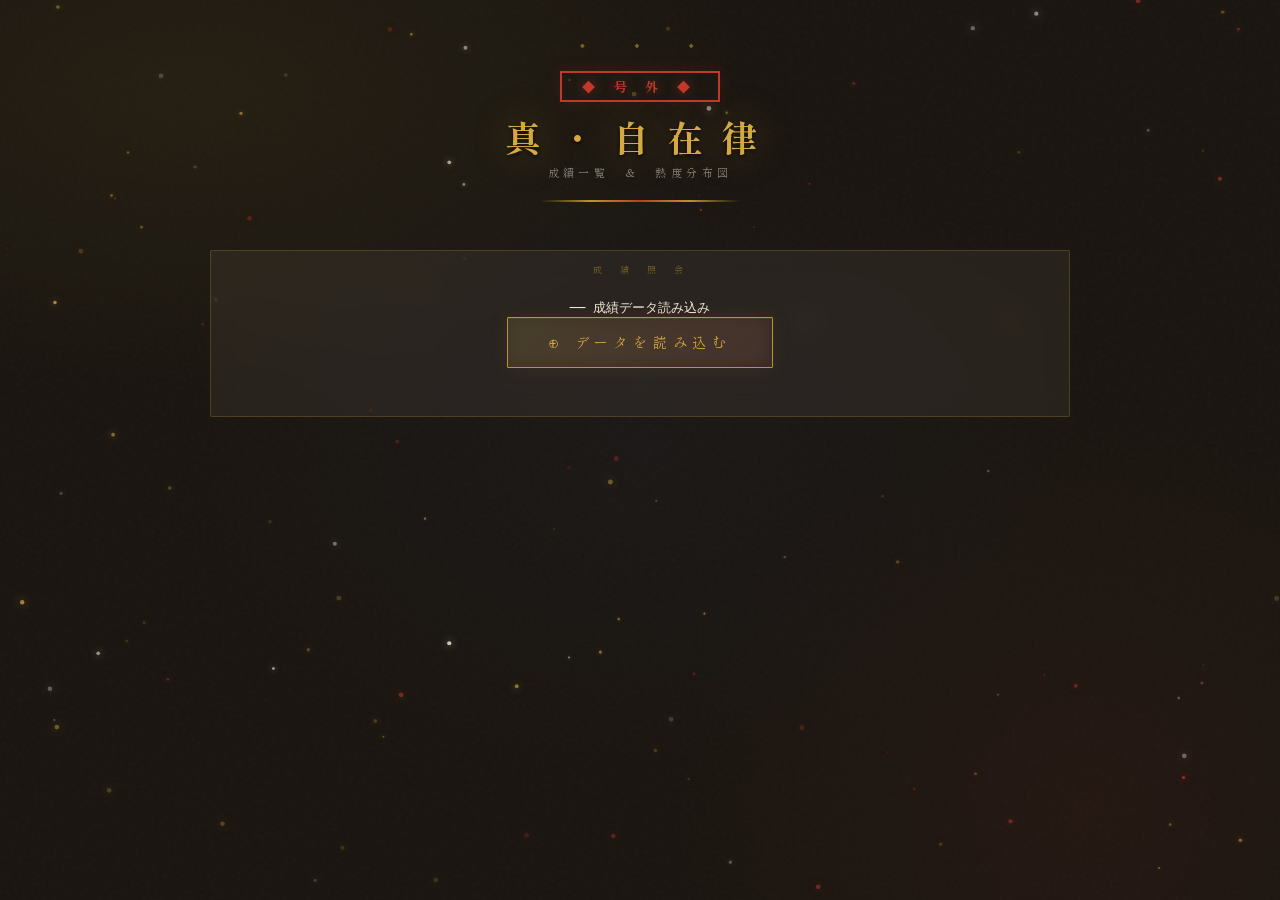
==== commit eeee29d8: "Update calc.html" ====
--- a/calc.html
+++ b/calc.html
@@ -986,11 +986,14 @@
     if (isHit(r)) map[rv][cv].hits++;
   });
 
-  // 全的中数合計
+  // 令種が絡む場合は構成比、それ以外は的中率
+  const useComposition = (rowKey === 'rei' || colKey === 'rei');
   let totalHits = 0;
-  Object.values(map).forEach(row =>
-    Object.values(row).forEach(cell => { totalHits += cell.hits; })
-  );
+  if (useComposition) {
+    Object.values(map).forEach(row =>
+      Object.values(row).forEach(cell => { totalHits += cell.hits; })
+    );
+  }
 
   // 行列ソート
   const sortVals = (vals, key) => {
@@ -1025,7 +1028,9 @@
       if (!cell) {
         html += `<td class="sparse">—</td>`;
       } else {
-        const pct = hitRate(cell.hits, totalHits);
+        const pct = useComposition
+          ? hitRate(cell.hits, totalHits)
+          : hitRate(cell.hits, cell.total);
         const bg  = heatColor(pct);
         const cls = sparse ? ' sparse' : '';
         html += `<td class="${cls}" style="background:${bg}">` +
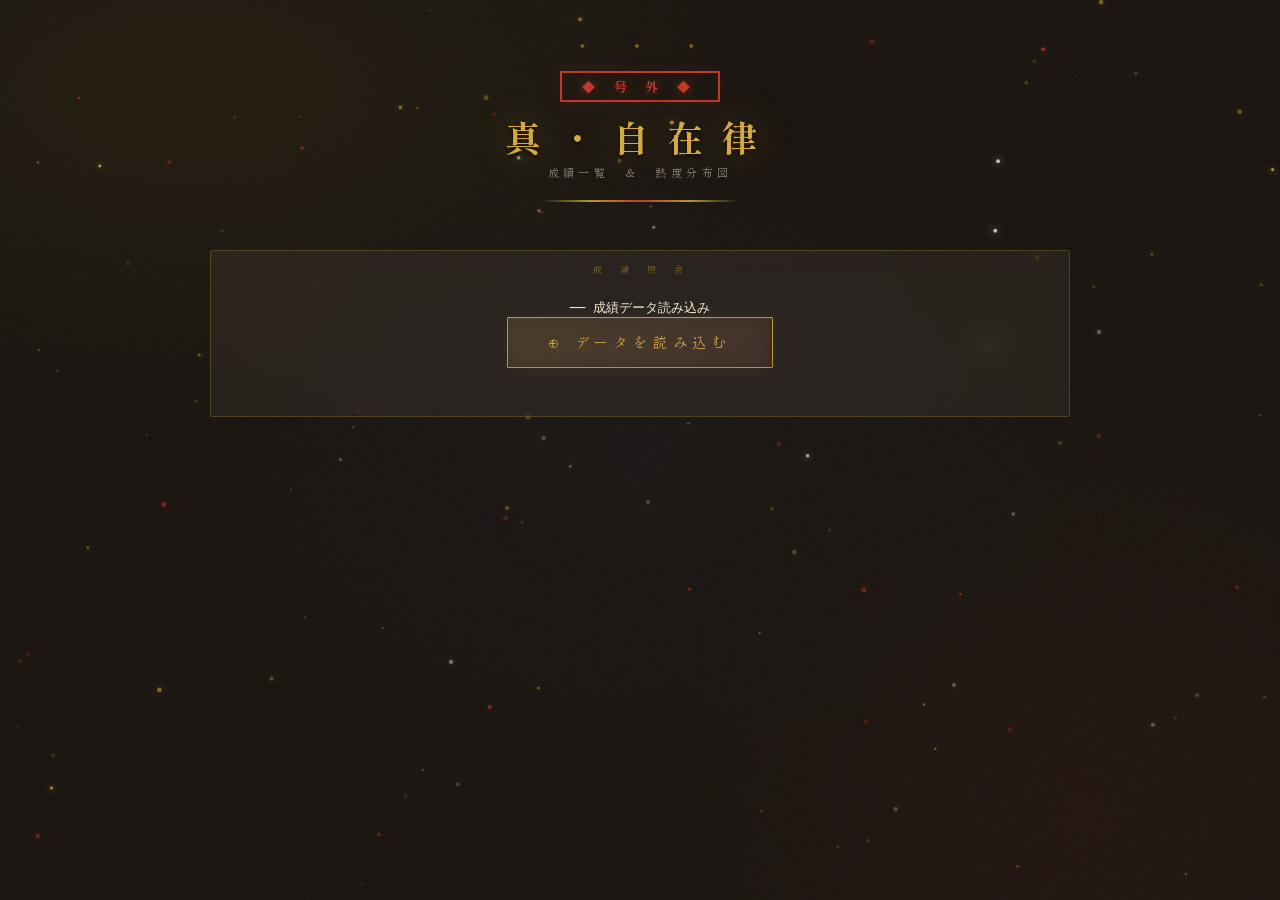
==== commit caf21986: "Update calc.html" ====
--- a/calc.html
+++ b/calc.html
@@ -986,13 +986,15 @@
     if (isHit(r)) map[rv][cv].hits++;
   });
 
-  // 令種が絡む場合は構成比、それ以外は的中率
-  const useComposition = (rowKey === 'rei' || colKey === 'rei');
-  let totalHits = 0;
-  if (useComposition) {
-    Object.values(map).forEach(row =>
-      Object.values(row).forEach(cell => { totalHits += cell.hits; })
-    );
+  // 令種が絡む場合は行ごとの全件数・的中合計を集計
+  const useRowHits = (rowKey === 'rei' || colKey === 'rei');
+  const rowTotals = {};    // 行の全件数
+  const rowHitTotals = {}; // 行の的中件数合計
+  if (useRowHits) {
+    Object.keys(map).forEach(rv => {
+      rowTotals[rv]    = Object.values(map[rv]).reduce((s, c) => s + c.total, 0);
+      rowHitTotals[rv] = Object.values(map[rv]).reduce((s, c) => s + c.hits,  0);
+    });
   }
 
   // 行列ソート
@@ -1027,10 +1029,16 @@
       const sparse = !cell || cell.total < 5;
       if (!cell) {
         html += `<td class="sparse">—</td>`;
+      } else if (useRowHits) {
+        const pct = hitRate(cell.hits, rowHitTotals[rv]);
+        const bg  = heatColor(pct);
+        const cls = sparse ? ' sparse' : '';
+        const pctStr = pct !== null ? pct.toFixed(1) + '%' : '—';
+        html += `<td class="${cls}" style="background:${bg}">` +
+          `<span class="cross-val">${pctStr}</span>` +
+          `<span class="cross-count">${cell.hits}/${rowTotals[rv]}</span></td>`;
       } else {
-        const pct = useComposition
-          ? hitRate(cell.hits, totalHits)
-          : hitRate(cell.hits, cell.total);
+        const pct = hitRate(cell.hits, cell.total);
         const bg  = heatColor(pct);
         const cls = sparse ? ' sparse' : '';
         html += `<td class="${cls}" style="background:${bg}">` +
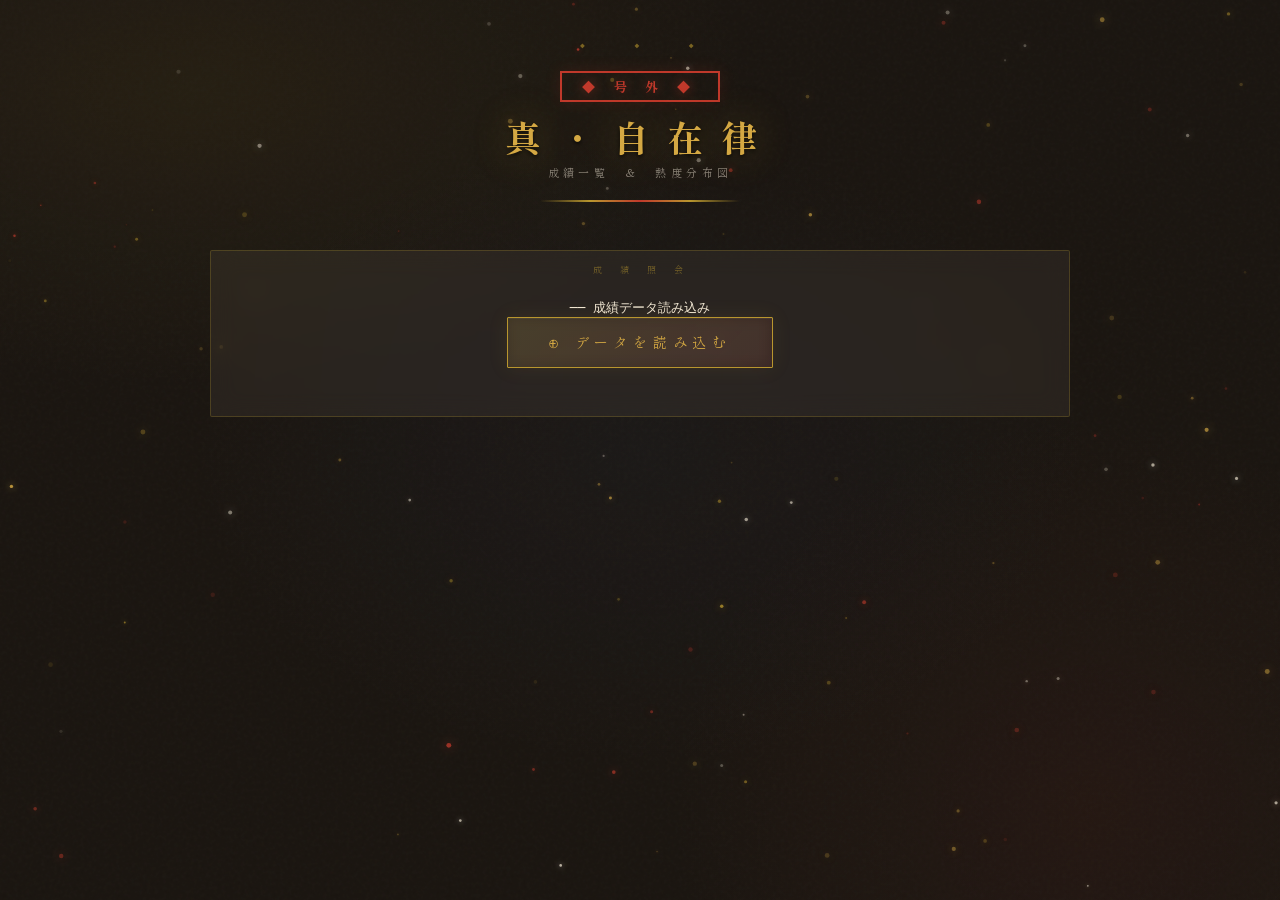
==== commit 21ad2161: "Update calc.html" ====
--- a/calc.html
+++ b/calc.html
@@ -929,14 +929,14 @@
     if (v <= 67)  return '指数 67';
     return '指数 100';
   }},
-  rei:    { label: '令種', get: r => {
+rei:    { label: '令種', get: r => {
     const s = get(r, COL.seiTF), k = get(r, COL.koTF);
     const st = s === 'TRUE' || s === 'T' || s === '1';
     const kt = k === 'TRUE' || k === 'T' || k === '1';
-    if (st && kt) return '晴天T 荒天T';
-    if (st)       return '晴天T 荒天F';
-    if (kt)       return '晴天F 荒天T';
-    return '晴天F 荒天F';
+    if (st && kt) return '両令的中';
+    if (st)       return '晴天令的中';
+    if (kt)       return '荒天令的中';
+    return '外れ';
   }},
   kimari: { label: '決まり手', get: r => get(r, COL.kimariActual) || get(r, COL.kimari) || '不明' },
 };
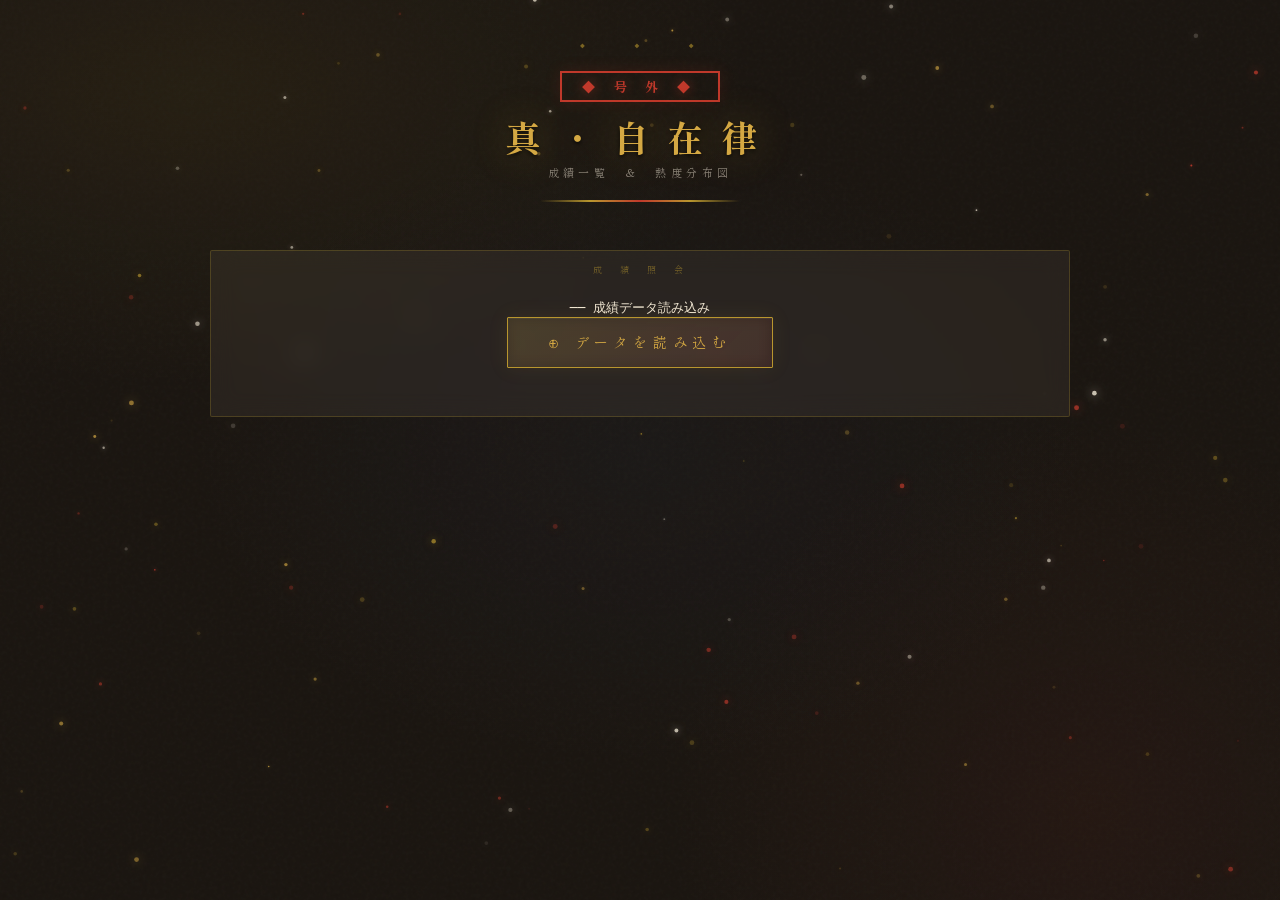
==== commit 3ade8013: "Update calc.html" ====
--- a/calc.html
+++ b/calc.html
@@ -611,8 +611,8 @@
           <th class="sortable" onclick="sortVenue('total')">レース数 <span class="sort-icon" id="si-total">▲▼</span></th>
           <th class="sortable" onclick="sortVenue('hits')">的中数 <span class="sort-icon" id="si-hits">▲▼</span></th>
           <th class="sortable" onclick="sortVenue('hitRate')">的中率 <span class="sort-icon" id="si-hitRate">▲▼</span></th>
-          <th class="sortable" onclick="sortVenue('seiRate')">晴天令T率 <span class="sort-icon" id="si-seiRate">▲▼</span></th>
-          <th class="sortable" onclick="sortVenue('koRate')">荒天令T率 <span class="sort-icon" id="si-koRate">▲▼</span></th>
+          <th class="sortable" onclick="sortVenue('seiRate')">晴天令 <span class="sort-icon" id="si-seiRate">▲▼</span></th>
+          <th class="sortable" onclick="sortVenue('koRate')">荒天令 <span class="sort-icon" id="si-koRate">▲▼</span></th>
         </tr></thead>
         <tbody id="venue-tbody"></tbody>
       </table>
@@ -1124,8 +1124,7 @@
     evCard(ev>=0?'pos':'neg', '純損益', sign + ev.toLocaleString() + '円', '1レース平均 ' + (evPerRace>=0?'+':'') + evPerRace.toLocaleString() + '円') +
     evCard(seiEV>=0?'pos':'neg', '晴天令　回収', sSign + seiEV.toLocaleString() + '円', '回収率 ' + sRec + '%') +
     evCard(koEV>=0?'pos':'neg', '荒天令　回収', kSign + koEV.toLocaleString() + '円', '回収率 ' + kRec + '%') +
-    evCard('', '令パターン', 'TT:' + pat.TT + ' TF:' + pat.TF + ' FT:' + pat.FT + ' FF:' + pat.FF, 'FF率 ' + ffPct + '%');
-
+evCard('', '令種内訳', '両令的中:' + pat.TT + ' 晴天令的中:' + pat.TF + ' 荒天令的中:' + pat.FT + ' 外れ:' + pat.FF, '');
   // BEST HIT
   var bestRow = null, bestOdds = 0;
   for (var j = 0; j < rows.length; j++) {
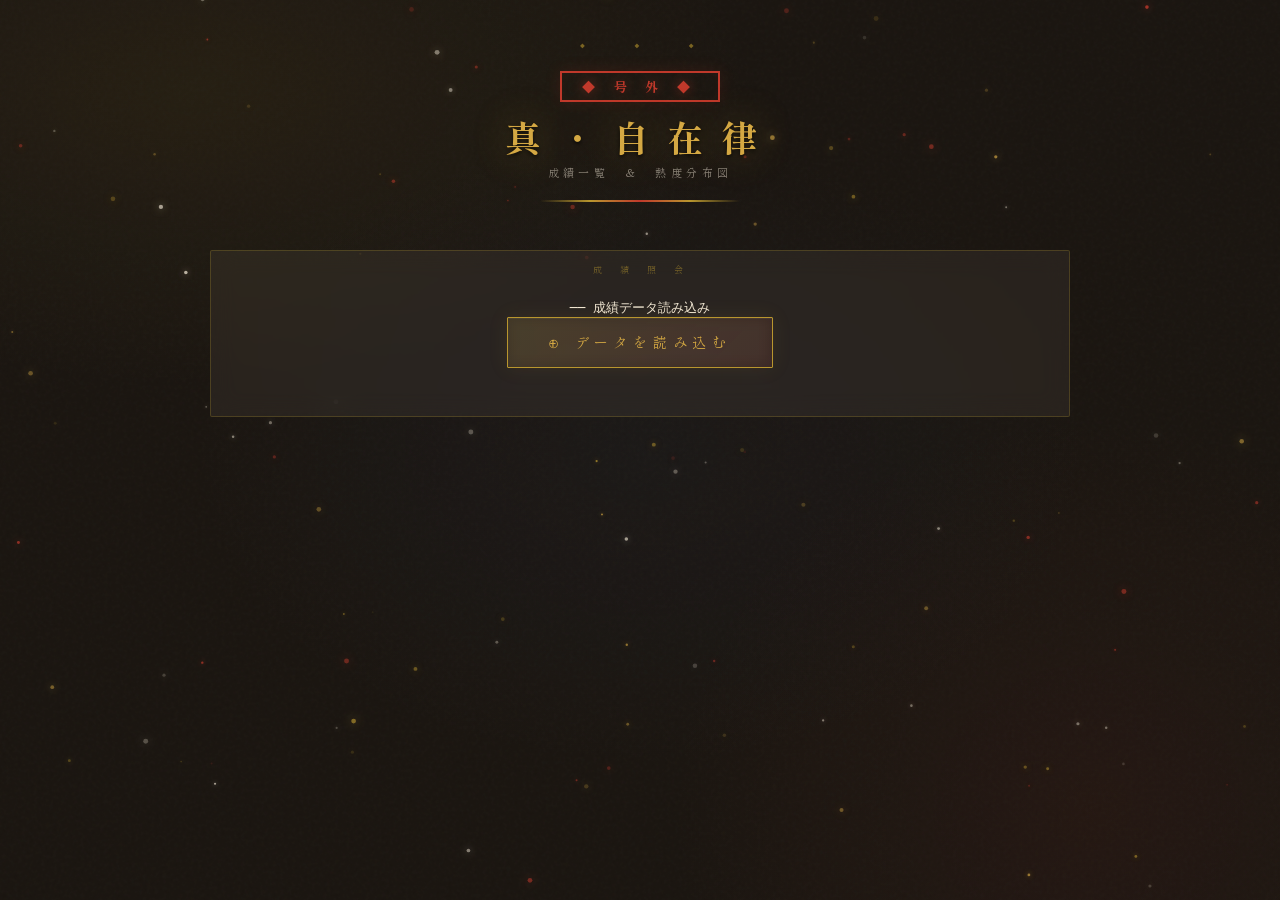
==== commit 380bce63: "Update calc.html" ====
--- a/calc.html
+++ b/calc.html
@@ -3,7 +3,7 @@
 <head>
 <meta charset="UTF-8">
 <meta name="viewport" content="width=device-width, initial-scale=1.0">
-<title>自在律 成績計算機</title>
+<title>◆号外◆真自在律 成績一覧＆熱度分布図</title>
 <style>
   @import url('https://fonts.googleapis.com/css2?family=Shippori+Mincho:wght@400;500;600;700;800&family=DM+Mono:wght@300;400;500&family=Noto+Serif+JP:wght@400;700&display=swap');
 
@@ -1124,7 +1124,13 @@
     evCard(ev>=0?'pos':'neg', '純損益', sign + ev.toLocaleString() + '円', '1レース平均 ' + (evPerRace>=0?'+':'') + evPerRace.toLocaleString() + '円') +
     evCard(seiEV>=0?'pos':'neg', '晴天令　回収', sSign + seiEV.toLocaleString() + '円', '回収率 ' + sRec + '%') +
     evCard(koEV>=0?'pos':'neg', '荒天令　回収', kSign + koEV.toLocaleString() + '円', '回収率 ' + kRec + '%') +
-evCard('', '令種内訳', '両令的中:' + pat.TT + ' 晴天令的中:' + pat.TF + ' 荒天令的中:' + pat.FT + ' 外れ:' + pat.FF, '');
+    evCard('', '令種内訳',
+    '<span style="font-size:13px;line-height:1.8">' +
+    '両令的中：' + pat.TT + '<br>' +
+    '晴天令的中：' + pat.TF + '<br>' +
+    '荒天令的中：' + pat.FT + '<br>' +
+    '外れ：' + pat.FF +
+    '</span>', '');
   // BEST HIT
   var bestRow = null, bestOdds = 0;
   for (var j = 0; j < rows.length; j++) {
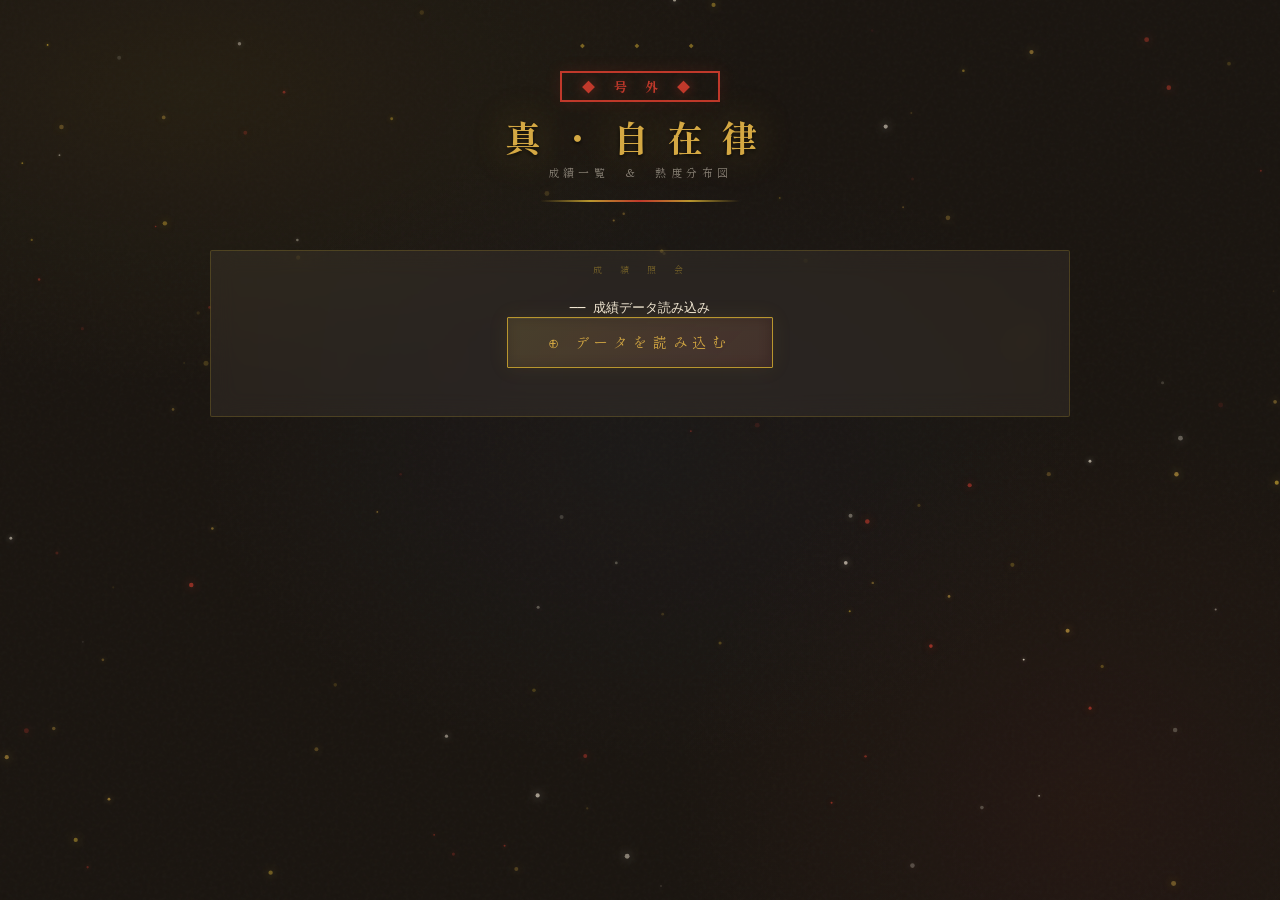
==== commit cd20be97: "Update calc.html" ====
--- a/calc.html
+++ b/calc.html
@@ -986,15 +986,30 @@
     if (isHit(r)) map[rv][cv].hits++;
   });
 
-  // 令種が絡む場合は行ごとの全件数・的中合計を集計
+  // 令種が絡む場合は令種と直交する軸ごとの的中合計を分母にする
   const useRowHits = (rowKey === 'rei' || colKey === 'rei');
-  const rowTotals = {};    // 行の全件数
-  const rowHitTotals = {}; // 行の的中件数合計
+  const rowHitTotals = {};
+  const rowTotals = {};
   if (useRowHits) {
-    Object.keys(map).forEach(rv => {
-      rowTotals[rv]    = Object.values(map[rv]).reduce((s, c) => s + c.total, 0);
-      rowHitTotals[rv] = Object.values(map[rv]).reduce((s, c) => s + c.hits,  0);
-    });
+    if (colKey === 'rei') {
+      // 令種が列 → 行ごとに集計
+      Object.keys(map).forEach(rv => {
+        rowTotals[rv]    = Object.values(map[rv]).reduce((s, c) => s + c.total, 0);
+        rowHitTotals[rv] = Object.values(map[rv]).reduce((s, c) => s + c.hits,  0);
+      });
+    } else {
+      // 令種が行 → 列ごとに集計
+      const colTotals = {}, colHitTotals = {};
+      Object.keys(map).forEach(rv => {
+        Object.keys(map[rv]).forEach(cv => {
+          colTotals[cv]    = (colTotals[cv]    || 0) + map[rv][cv].total;
+          colHitTotals[cv] = (colHitTotals[cv] || 0) + map[rv][cv].hits;
+        });
+      });
+      // rowHitTotals/rowTotalsをcv基準に読み替え
+      Object.assign(rowHitTotals, colHitTotals);
+      Object.assign(rowTotals,    colTotals);
+    }
   }
 
   // 行列ソート
@@ -1022,7 +1037,7 @@
   sortedCols.forEach(cv => { html += `<th>${cv}</th>`; });
   html += '</tr></thead><tbody>';
 
-  sortedRows.forEach(rv => {
+sortedRows.forEach(rv => {
     html += `<tr><td class="row-label">${rv}</td>`;
     sortedCols.forEach(cv => {
       const cell = map[rv] && map[rv][cv];
@@ -1030,13 +1045,14 @@
       if (!cell) {
         html += `<td class="sparse">—</td>`;
       } else if (useRowHits) {
-        const pct = hitRate(cell.hits, rowHitTotals[rv]);
+        const denomKey = colKey === 'rei' ? rv : cv;
+        const pct = hitRate(cell.hits, rowHitTotals[denomKey]);
         const bg  = heatColor(pct);
         const cls = sparse ? ' sparse' : '';
         const pctStr = pct !== null ? pct.toFixed(1) + '%' : '—';
         html += `<td class="${cls}" style="background:${bg}">` +
           `<span class="cross-val">${pctStr}</span>` +
-          `<span class="cross-count">${cell.hits}/${rowTotals[rv]}</span></td>`;
+          `<span class="cross-count">${cell.hits}/${rowTotals[denomKey]}</span></td>`;
       } else {
         const pct = hitRate(cell.hits, cell.total);
         const bg  = heatColor(pct);
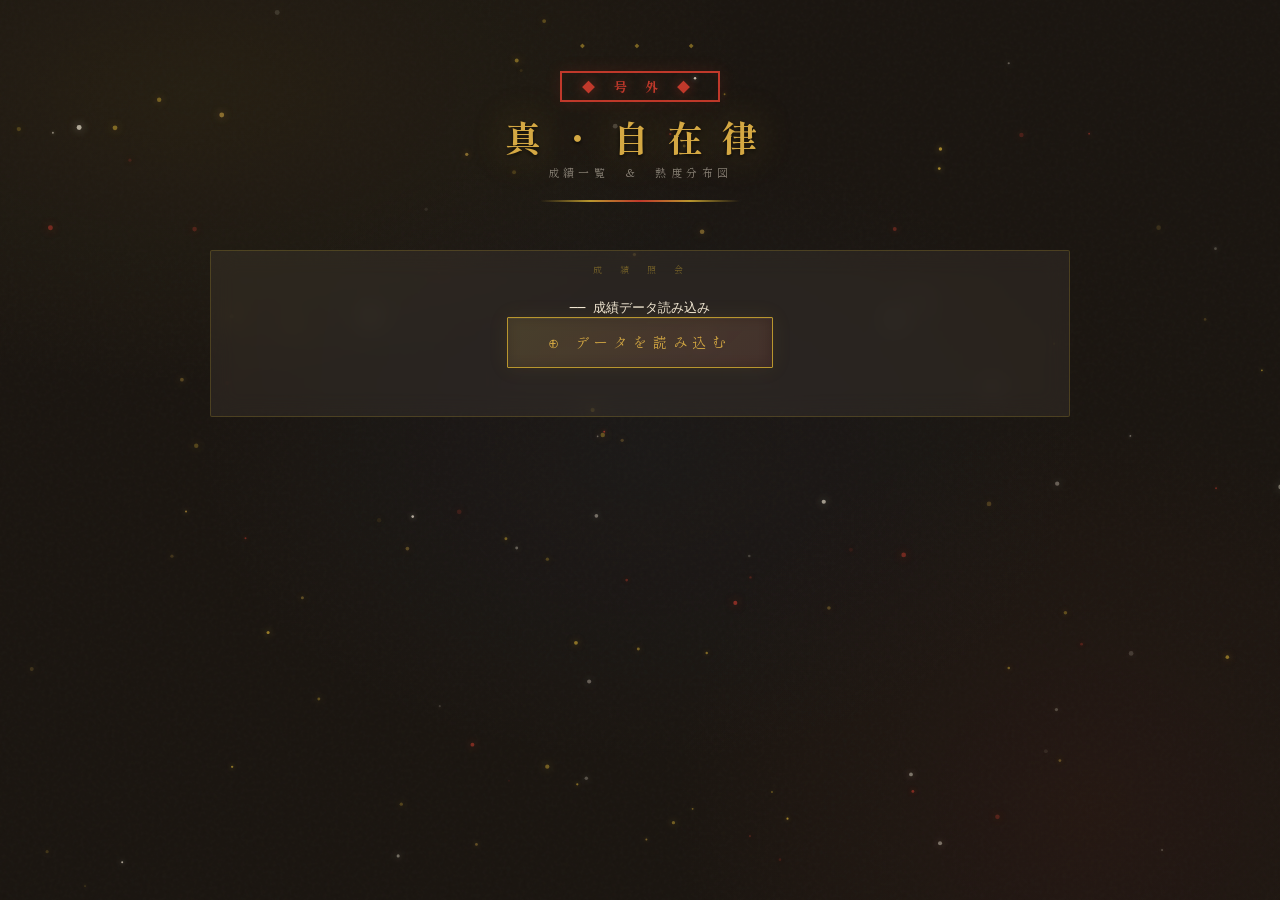
==== commit 868037f2: "Update calc.html" ====
--- a/calc.html
+++ b/calc.html
@@ -832,12 +832,33 @@
 let _venueSortCol = null, _venueSortDir = 1;
 
 function renderVenueTable(entries) {
-  document.getElementById('venue-tbody').innerHTML = entries.map(v => {
+  const hrs = entries.map(v => v.hits/v.total*100);
+  const srs = entries.map(v => v.seiT/v.total*100);
+  const krs = entries.map(v => v.koT/v.total*100);
+
+  const maxHr = Math.max(...hrs), minHr = Math.min(...hrs);
+  const maxSr = Math.max(...srs), minSr = Math.min(...srs);
+  const maxKr = Math.max(...krs), minKr = Math.min(...krs);
+
+  const glow = (val, max, min) => {
+    if (val === max) return ' style="text-shadow:0 0 8px gold, 0 0 16px gold; color:gold;"';
+    if (val === min) return ' style="text-shadow:0 0 8px #ff4444, 0 0 16px #ff4444; color:#ff4444;"';
+    return '';
+  };
+
+  document.getElementById('venue-tbody').innerHTML = entries.map((v, i) => {
     const hr = (v.hits/v.total*100).toFixed(1);
     const sr = (v.seiT/v.total*100).toFixed(1);
     const kr = (v.koT/v.total*100).toFixed(1);
     const cls = parseFloat(hr)>=30?'val-good':parseFloat(hr)>=15?'val-neutral':'val-bad';
-    return `<tr><td>${v.venue}</td><td class="val-muted">${v.total}</td><td class="val-muted">${v.hits}</td><td class="${cls}">${hr}%</td><td>${sr}%</td><td>${kr}%</td></tr>`;
+    return `<tr>
+      <td>${v.venue}</td>
+      <td class="val-muted">${v.total}</td>
+      <td class="val-muted">${v.hits}</td>
+      <td class="${cls}"${glow(hrs[i], maxHr, minHr)}>${hr}%</td>
+      <td${glow(srs[i], maxSr, minSr)}>${sr}%</td>
+      <td${glow(krs[i], maxKr, minKr)}>${kr}%</td>
+    </tr>`;
   }).join('');
 }
 
